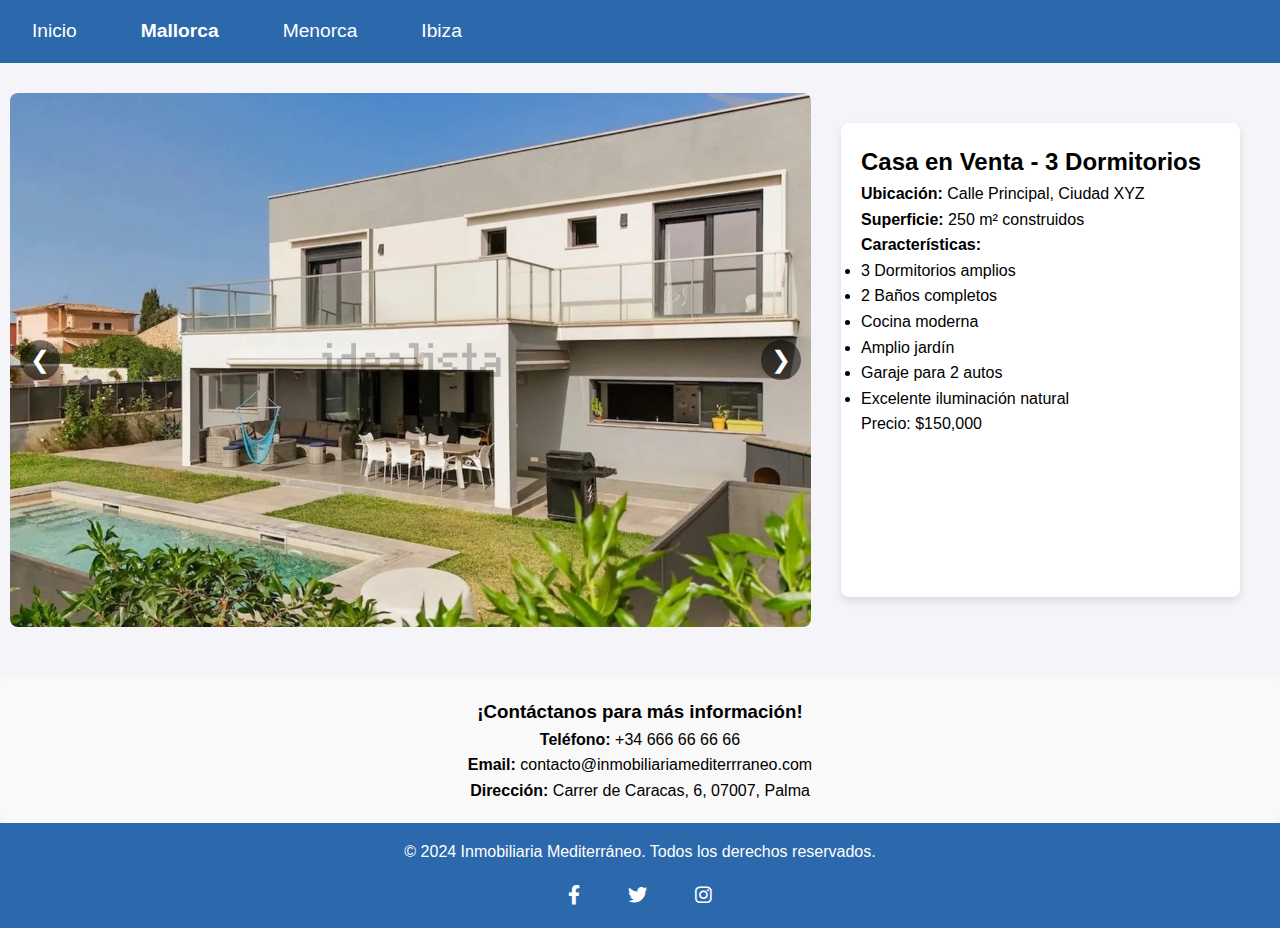
==== casa10.html @ 4b88d236 "Fotos de totes cases" ====
<!DOCTYPE html>
<html lang="es">
<head>
    <meta charset="UTF-8">
    <meta name="viewport" content="width=device-width, initial-scale=1.0">
    <meta name="description" content="Venta de casa en excelente ubicación, ideal para tu familia.">
    <link rel="icon" href="images/favicon.png" type="image/x-icon">
    <link rel="stylesheet" href="https://cdnjs.cloudflare.com/ajax/libs/font-awesome/6.0.0-beta3/css/all.min.css">
    <title>Casa en Venta | Inmobiliaria XYZ</title>
    <link rel="stylesheet" href="stylecasas.css">
</head>
<body>

    <header>
        <nav aria-label="Primary Navigation">
            <ul>
                <li><a href="index.html">Inicio</a></li>
                <li><a class="active" href="mallorca.html">Mallorca</a></li>
                <li><a href="menorca.html">Menorca</a></li>
                <li><a href="ibiza.html">Ibiza</a></li>
            </ul>
        </nav>
    </header>
<div class="container">
    <!-- Slider de imágenes -->
    <div class="slider">
        <div class="slides">
            <div class="slide">
                <img src="images/10/Casa10_1.png" alt="Vista exterior de la casa">
            </div>
            <div class="slide">
                <img src="images/10/Casa10_2.png" alt="Sala de la casa">
            </div>
            <div class="slide">
                <img src="images/10/Casa10_3.png" alt="Cocina moderna">
            </div>
            <div class="slide">
                <img src="images/10/Casa10_4.png" alt="Vista exterior de la casa">
            </div>
            <div class="slide">
                <img src="images/10/Casa10_5.png" alt="Sala de la casa">
            </div>
            <div class="slide">
                <img src="images/10/Casa10_6.png" alt="Cocina moderna">
            </div>
            <div class="slide">
                <img src="images/10/Casa10_7.png" alt="Sala de la casa">
            </div>
            <div class="slide">
                <img src="images/10/Casa10_8.png" alt="Cocina moderna">
            </div>
            <div class="slide">
                <img src="images/10/Casa10_9.png" alt="Cocina moderna">
            </div>
            <div class="slide">
                <img src="images/10/Casa10_10.png" alt="Cocina moderna">
            </div>
        </div>
        <button class="prev" onclick="moveSlide(-1)">&#10094;</button>
        <button class="next" onclick="moveSlide(1)">&#10095;</button>
    </div>

    <!-- Detalles de la propiedad -->
    <div class="details">
        <h2>Casa en Venta - 3 Dormitorios</h2>
        <p><strong>Ubicación:</strong> Calle Principal, Ciudad XYZ</p>
        <p><strong>Superficie:</strong> 250 m² construidos</p>
        <p><strong>Características:</strong></p>
        <ul>
            <li>3 Dormitorios amplios</li>
            <li>2 Baños completos</li>
            <li>Cocina moderna</li>
            <li>Amplio jardín</li>
            <li>Garaje para 2 autos</li>
            <li>Excelente iluminación natural</li>
        </ul>
        <p class="price">Precio: $150,000</p>
    </div>
</div>

<!-- Sección de contacto -->
<div class="contact-info">
    <h3>¡Contáctanos para más información!</h3>
    <p><strong>Teléfono:</strong> +34 666 66 66 66</p>
    <p><strong>Email:</strong> contacto@inmobiliariamediterrraneo.com</p>
    <p><strong>Dirección:</strong> Carrer de Caracas, 6, 07007, Palma</p>
</div>

<footer>
    <p>&copy; 2024 Inmobiliaria Mediterráneo. Todos los derechos reservados.</p>
    <nav aria-label="Social Media Links">
        <ul>
            <li><a href="https://wwww.facebook.com" target="_blank"><i class="fab fa-facebook-f"></i></a></li>
            <li><a href="https://www.x.com" target="_blank"><i class="fab fa-twitter"></i></a></li>
            <li><a href="https://www.instagram.com" target="_blank"><i class="fab fa-instagram"></i></a></li>
        </ul>
    </nav>
</footer>
<script>
    let currentSlide = 0;

    function moveSlide(direction) {
        const slides = document.querySelector('.slides');
        const totalSlides = document.querySelectorAll('.slide').length;

        currentSlide += direction;

        if (currentSlide < 0) {
            currentSlide = totalSlides - 1;
        } else if (currentSlide >= totalSlides) {
            currentSlide = 0;
        }

        // Desplazamiento horizontal en el contenedor de imágenes
        const slideWidth = document.querySelector('.slide').offsetWidth;
        slides.style.transform = `translateX(-${currentSlide * slideWidth}px)`;
    }
</script>

</body>
</html></div>
---- stylecasas.css ----
/* Reset básico */
* {
    margin: 0;
    padding: 0;
    box-sizing: border-box;
}

html, body {
    height: 100%; /* Asegura que html y body ocupen el 100% de la altura */
    margin: 0; /* Elimina el margen predeterminado */
    padding: 0;
    font-family: Arial, sans-serif;
    line-height: 1.6;
    display: flex;
    flex-direction: column; /* Apila los elementos verticalmente */
    background-color: #f4f4f9;
}

/* Estilo del contenedor principal */
main {
    flex: 1; /* Permite que el main crezca y ocupe el espacio disponible */
    padding: 2rem; /* Mantén el relleno que desees */
    display: flex;
    flex-direction: column;
    align-items: center;
    gap: 2rem;
}

/* Sección principal de la página */
section[aria-labelledby="inicio"] {
    background-image: url(images/home.jpg);
    background-repeat: no-repeat;
    background-size: cover;
    display: flex;
    align-items: center;
    justify-content: center;
    width: 100%;
    height: 400px; /* Puedes ajustar la altura según sea necesario */
}

#logo_inicio {
    max-width: 100%; /* Asegura que la imagen no se salga del contenedor */
    height: auto; /* Mantiene la proporción de la imagen */
}

header {
    background-color: #2c68ac;
    color: #fff;
    padding: 1rem;
    display: flex;
    flex-direction: column;
    align-items: flex-start;
}
nav {
    width: 100%; /* Asegura que el nav ocupe el ancho completo */
}
nav ul {
    display: flex;
    justify-content: flex-start; /* Alinea los elementos a la izquierda */
    list-style: none;
    gap: 2rem; /* Aumenta el espacio entre los enlaces */
    font-size: 1.2rem; /* Aumenta el tamaño de la fuente */
}

nav a {
    color: #fff;
    text-decoration: none;
    padding: 0.5rem 1rem;
    transition: background-color 0.3s ease; /* Transición suave para el efecto */
}
nav a:hover {
    background-color: #1c3b7f; /* Tono de azul oscuro */
    border-radius: 4px; /* Opción para redondear los bordes del efecto hover */
}

nav a.active {
    font-weight: bold;
}

/* Sección de búsqueda y filtros */
section[aria-labelledby="menu-title"] {
    display: flex;
    flex-direction: column;
    align-items: center;
    gap: 1rem;
}

form {
    display: flex;
    flex-wrap: wrap;
    justify-content: center;
    gap: 1rem;
}

input[type="text"],
select,
button {
    padding: 0.5rem;
    font-size: 1rem;
}

/* Sección de propiedades */
section[aria-labelledby="properties-title"] {
    display: flex;
    flex-wrap: wrap;
    gap: 2rem;
    justify-content: center; /* Alinea las tarjetas al centro horizontalmente */
}

article {
    background-color: #2c68ac;
    padding: 1rem;
    border-radius: 8px;
    width: 300px;
    display: flex;
    flex-direction: column;
    align-items: center;
    text-align: center;
    color: #fff;
}

article img {
    width: 100%;
    height: auto;
    border-radius: 8px;
    margin-bottom: 1rem;
}

/* Pie de página */
footer {
    background-color: #2c68ac;
    color: #fff;
    padding: 1rem;
    text-align: center;
}

footer nav ul {
    display: flex;
    justify-content: center;
    list-style: none;
    gap: 1rem;
}

footer nav a {
    color: #fff;
    text-decoration: none;
}

footer p {
    margin-bottom: 1rem;
}

/* Contenedor para elementos en filas */
.container {
    width: 100%;
    margin: 20px auto;
    height: auto;
    display: flex;
    flex-direction: row;
    justify-content: space-between;
    flex: 1;
    padding: 10px;
}

/* Slider de imágenes */
.slider {
    width: 100%;
    position: relative;
    max-width: 1000px;
    margin: 0 auto;
    overflow: hidden;
}

.slides {
    display: flex;
    transition: transform 0.5s ease-in-out;
}

.slide {
    width: 100%;
    flex-shrink: 0;
    display: flex;
    justify-content: center;
    align-items: center;
}
/* .slide {
    width: 100%;
    flex-shrink: 0;
} */

/* .slide img {
    width: auto;
    height: auto;
    max-height: 700px;
    border-radius: 8px;
    cursor: pointer;
    object-fit: contain;
    object-position: center;
} */

.slide img {
    max-width: 100%;
    max-height: 700px;
    object-fit: contain;
    object-position: center;
    border-radius: 8px;
    cursor: pointer;
}

/* Botones de navegación del slider
.prev, .next {
    position: absolute;
    top: 50%;
    transform: translateY(-50%);
    background-color: rgba(0, 0, 0, 0.5);
    color: white;
    font-size: 24px;
    border: none;
    padding: 10px;
    cursor: pointer;
    z-index: 10;
    border-radius: 50%;
}

.prev {
    left: 10px;
}

.next {
    right: 10px;
}
 */
 /* Navigation buttons for the slider */
.prev, .next {
    position: absolute;
    top: 50%;
    transform: translateY(-50%);
    background-color: rgba(0, 0, 0, 0.5);
    color: white;
    font-size: 24px;
    border: none;
    width: 40px;
    height: 40px;
    cursor: pointer;
    z-index: 10;
    border-radius: 50%; /* Makes the button circular */
    display: flex;
    align-items: center;
    justify-content: center;
    padding: 0; /* Remove extra padding for perfect centering */
}

.prev {
    left: 10px;
}

.next {
    right: 10px;
}

.prev:hover, .next:hover {
    background-color: rgba(0, 0, 0, 0.7); /* Slightly darker on hover */
}

/* Detalles de la propiedad */
.details {
    width: 48%;
    background-color: #ffffff;
    padding: 20px;
    margin: 30px;
    border-radius: 8px;
    box-shadow: 0 4px 8px rgba(0, 0, 0, 0.1);
}

/* Información de contacto */
.contact-info {
    background-color: #f9f9f9;
    padding: 20px;
    border-radius: 8px;
    margin-top: 20px;
    text-align: center;
}

/* Media Queries */
@media (max-width: 768px) {
    header h1 {
        font-size: 28px;
    }

    .details h2 {
        font-size: 24px;
    }

    .details p {
        font-size: 16px;
    }

    .contact-info h3 {
        font-size: 20px;
    }

    .contact-info p {
        font-size: 16px;
    }

    /* Hacer que los botones de navegación del slider desaparezcan en pantallas pequeñas */
    .prev, .next {
        display: none;
    }
}

@media (max-width: 480px) {
    header h1 {
        font-size: 24px;
    }

    header p {
        font-size: 16px;
    }

    .details h2 {
        font-size: 20px;
    }

    .details p {
        font-size: 14px;
    }

    .contact-info h3 {
        font-size: 18px;
    }

    .contact-info p {
        font-size: 14px;
    }

    /* Hacer que los botones de navegación del slider desaparezcan en pantallas pequeñas */
    .prev, .next {
        display: none;
    }
}
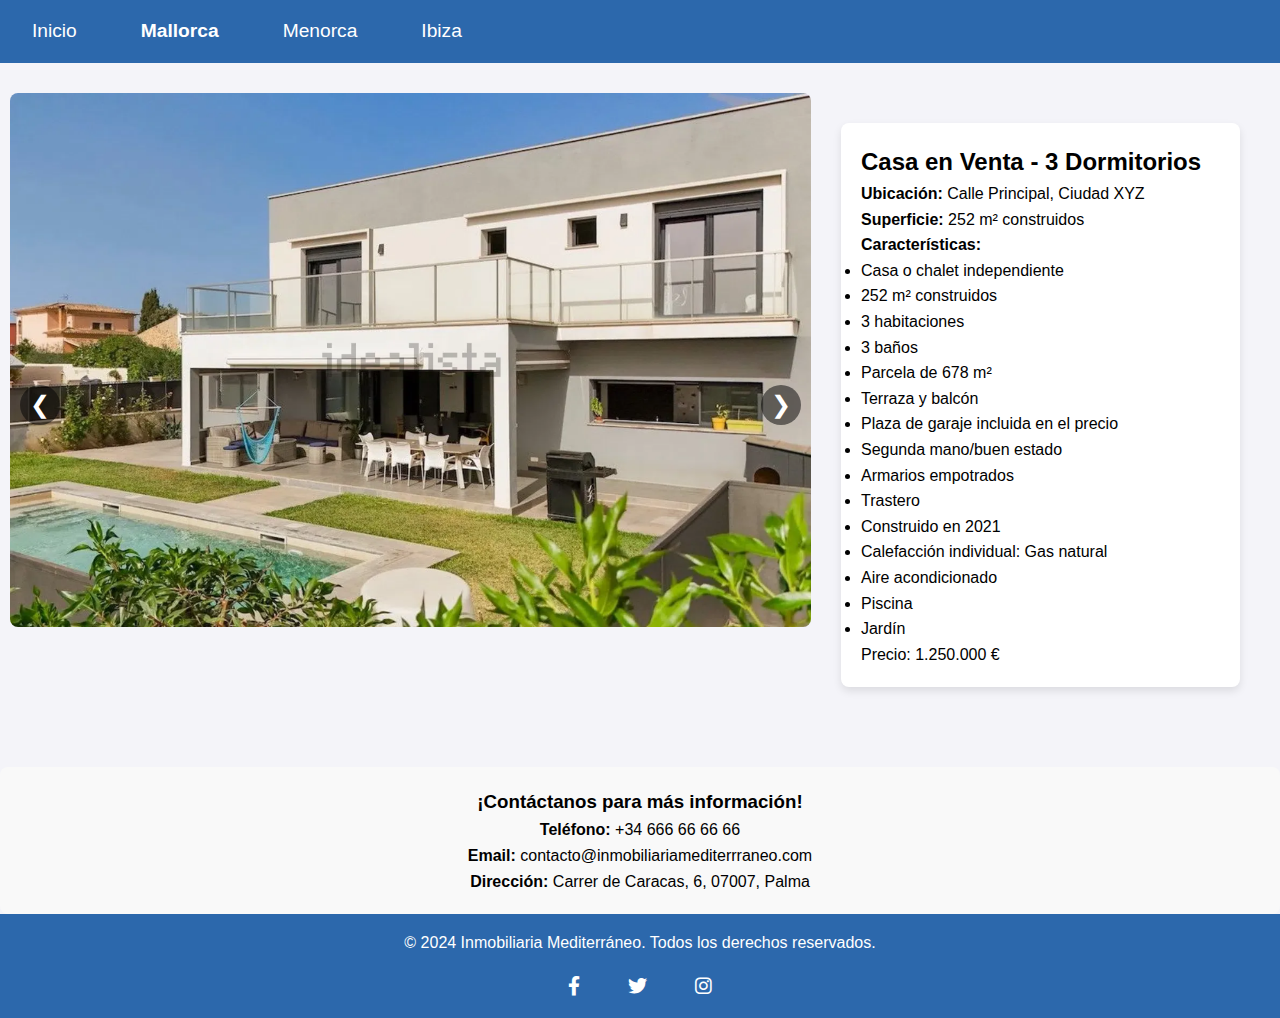
==== commit d4a684f4: "CANVIS" ====
--- a/casa10.html
+++ b/casa10.html
@@ -64,17 +64,26 @@
     <div class="details">
         <h2>Casa en Venta - 3 Dormitorios</h2>
         <p><strong>Ubicación:</strong> Calle Principal, Ciudad XYZ</p>
-        <p><strong>Superficie:</strong> 250 m² construidos</p>
+        <p><strong>Superficie:</strong> 252 m² construidos</p>
         <p><strong>Características:</strong></p>
         <ul>
-            <li>3 Dormitorios amplios</li>
-            <li>2 Baños completos</li>
-            <li>Cocina moderna</li>
-            <li>Amplio jardín</li>
-            <li>Garaje para 2 autos</li>
-            <li>Excelente iluminación natural</li>
+            <li>Casa o chalet independiente</li>
+            <li>252 m² construidos</li>
+            <li>3 habitaciones</li>
+            <li>3 baños</li>
+            <li>Parcela de 678 m²</li>
+            <li>Terraza y balcón</li>
+            <li>Plaza de garaje incluida en el precio</li>
+            <li>Segunda mano/buen estado</li>
+            <li>Armarios empotrados</li>
+            <li>Trastero</li>
+            <li>Construido en 2021</li>
+            <li>Calefacción individual: Gas natural</li>
+            <li>Aire acondicionado</li>
+            <li>Piscina</li>
+            <li>Jardín</li>
         </ul>
-        <p class="price">Precio: $150,000</p>
+        <p class="price">Precio: 1.250.000 €</p>
     </div>
 </div>
 
